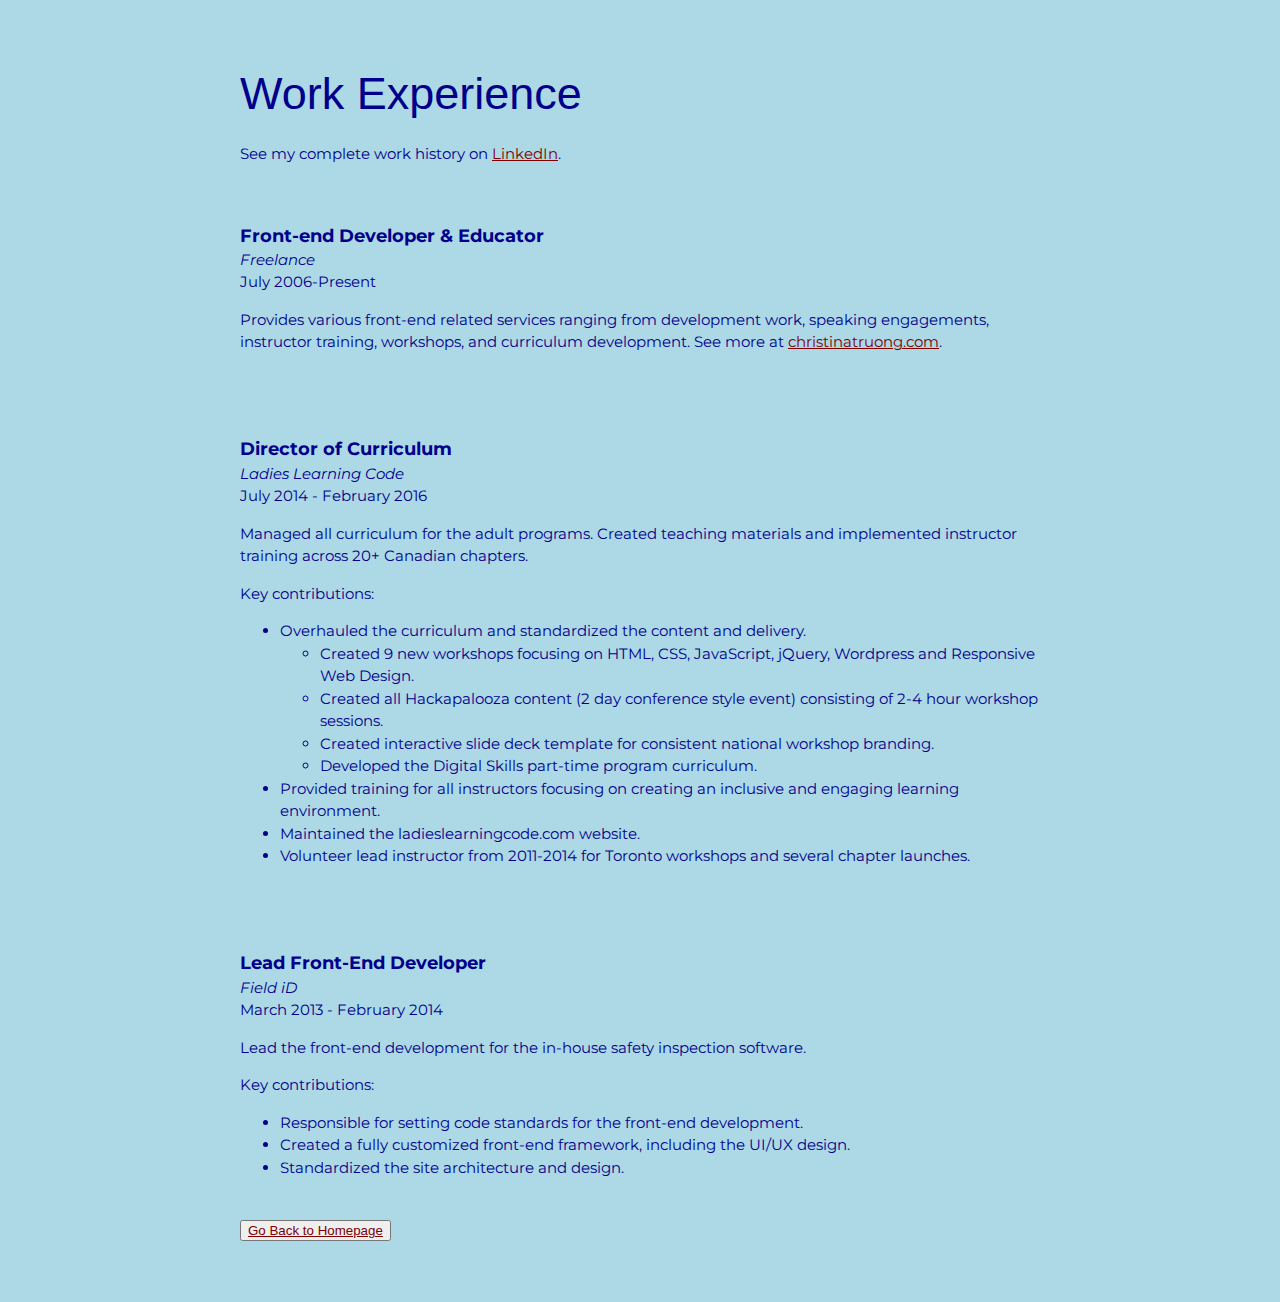
==== work-experience.html @ 4df18aaf "part2" ====
<!DOCTYPE html>
<html lang="en">

<head>
    <meta charset="UTF-8">
    <meta name="viewport" content="width=device-width, initial-scale=1.0">
    <title>Work Experience</title>
    <link href="https://fonts.googleapis.com/css?family=Caveat|Montserrat:400,600&display=swap" rel="stylesheet">
    <link rel="stylesheet" href="css/styles.css">
</head>

<body>
    <main>
        <!-- ****************  WORK EXPERIENCE  ******************** -->
        <section class="work-experience">
            <div class="content-wrap item-details divider">
                <h2>Work Experience</h2>
                <p>See my complete work history on <a href="https://www.linkedin.com/in/christinatruong/">LinkedIn</a>.</p>

                <!-- Job 1 -->
                <section class="job-item">
                    <div class="job-details">
                        <h3>Front-end Developer & Educator</h3>
                        <p>Freelance</p>
                        <p>July 2006-Present</p>
                    </div>
                    <div class="job-summary">
                        <p>Provides various front-end related services ranging from development work, speaking engagements, instructor training, workshops, and curriculum development. See more at <a href="http://christinatruong.com">christinatruong.com</a>.</p>
                    </div>
                </section>

                <!-- Job 2 -->
                <section class="job-item">
                    <div class="job-details">
                        <h3>Director of Curriculum</h3>
                        <p>Ladies Learning Code</p>
                        <p>July 2014 - February 2016</p>
                    </div>
                    <div class="job-summary">
                        <p>Managed all curriculum for the adult programs. Created teaching materials and implemented instructor training across 20+ Canadian chapters.</p>
                        <p>Key contributions:</p>
                        <ul>
                            <li>Overhauled the curriculum and standardized the content and delivery.
                                <ul>
                                    <li>Created 9 new workshops focusing on HTML, CSS, JavaScript, jQuery, Wordpress and Responsive Web Design.</li>
                                    <li>Created all Hackapalooza content (2 day conference style event) consisting of 2-4 hour workshop sessions.</li>
                                    <li>Created interactive slide deck template for consistent national workshop branding.</li>
                                    <li>Developed the Digital Skills part-time program curriculum.</li>
                                </ul>
                            </li>
                            <li>Provided training for all instructors focusing on creating an inclusive and engaging learning environment.</li>
                            <li>Maintained the ladieslearningcode.com website.</li>
                            <li>Volunteer lead instructor from 2011-2014 for Toronto workshops and several chapter launches.</li>
                        </ul>
                    </div>
                </section>

                <!-- Job 3 -->
                <section class="job-item">
                    <div class="job-details">
                        <h3>Lead Front-End Developer</h3>
                        <p>Field iD</p>
                        <p>March 2013 - February 2014</p>
                    </div>
                    <div class="job-summary">
                        <p>Lead the front-end development for the in-house safety inspection software.</p>
                        <p>Key contributions:</p>
                        <ul>
                            <li>Responsible for setting code standards for the front-end development.</li>
                            <li>Created a fully customized front-end framework, including the UI/UX design.</li>
                            <li>Standardized the site architecture and design.</li>
                        </ul>
                    </div>
                </section>
                <button>
                    <a class="pageref" href="index.html" target="_self">Go Back to Homepage</a>
                </button>
            </div>
        </section>
    </main>
</body>

</html>
---- css/styles.css ----
/*
COLOR PALETTE
https://coolors.co/f7fff7-343434-2f3061-ffe66d-a1c6d7
#F7FFF7 - almost white
#343434 - dark gray - almost black
#2F3061 - blue dark
#FFE66D - yellow
#A1C6D7 - blue light
*/


/* Global styles
------------------------------------*/
html {
  box-sizing: border-box;
}
*, *:before, *:after {
  box-sizing: inherit;
}

body {
  color: darkblue ;
  margin: 0;
  padding: 0;
  font-family: 'Montserrat', sans-serif;
  font-size: 15px;
  line-height: 1.5;
}
img {
  width: 300px;
}
a {
  color: maroon;
}
a:hover {
  text-decoration: none;
}
h1 {
  font-size: 100px;
  line-height: 1;
}
h2 {
  font-size: 45px;
}
h1, h2 {
  font-family: 'Oswald', sans-serif;
  font-weight: 400;
  margin: 0;
}
.content-wrap {
  max-width: 800px;
  width: 85%;
  margin: 0 auto;
  padding: 60px 0;
}
h3 {
  margin-bottom: 0;
}
.item-details h3 + p {
  font-style: italic;
}
.item-details h3 ~ p {
  margin: 0;
}
.divider > section {
  border-bottom: 1px lightyellow ;
  padding: 25px 0;
}
.divider > section:last-of-type {
  border-bottom: none;
}


/* Profile
------------------------------------*/
header {
  background: #A1C6D7;
  color: middle orange;
}


/* Projects
------------------------------------*/
.projects {
  background: lightyellow;
}
.projects a {
  color: maroon;
}
.projects .btn {
  color: white;
  background: #2F3061;
  text-decoration: none;
  padding: 8px;
  border-radius: 4px;
  display: inline-block;
}
.projects .btn:hover {
  background: rgba(47, 48, 97, 80%);
}
.project-item {
  overflow: hidden;
}
.project-item h3 {
  margin-top: 0;
}


/* Work Experience
------------------------------------*/
.work-experience {
  background: lightblue;
}



/* Education
------------------------------------*/
.education {
  background-image: url(../images/post-its.jpg);
  background-size: cover;
  background-position: top right;
  padding-bottom: 300px;
}
.education p {
  width: 60%;
}


/* Contact Info
------------------------------------*/
footer {
  background: middle gray;
  color: black;
}
.contact-list {
  list-style-type: none;
  padding: 0;
}
.contact-list a {
  padding: 15px;
  display: inline-block;
}
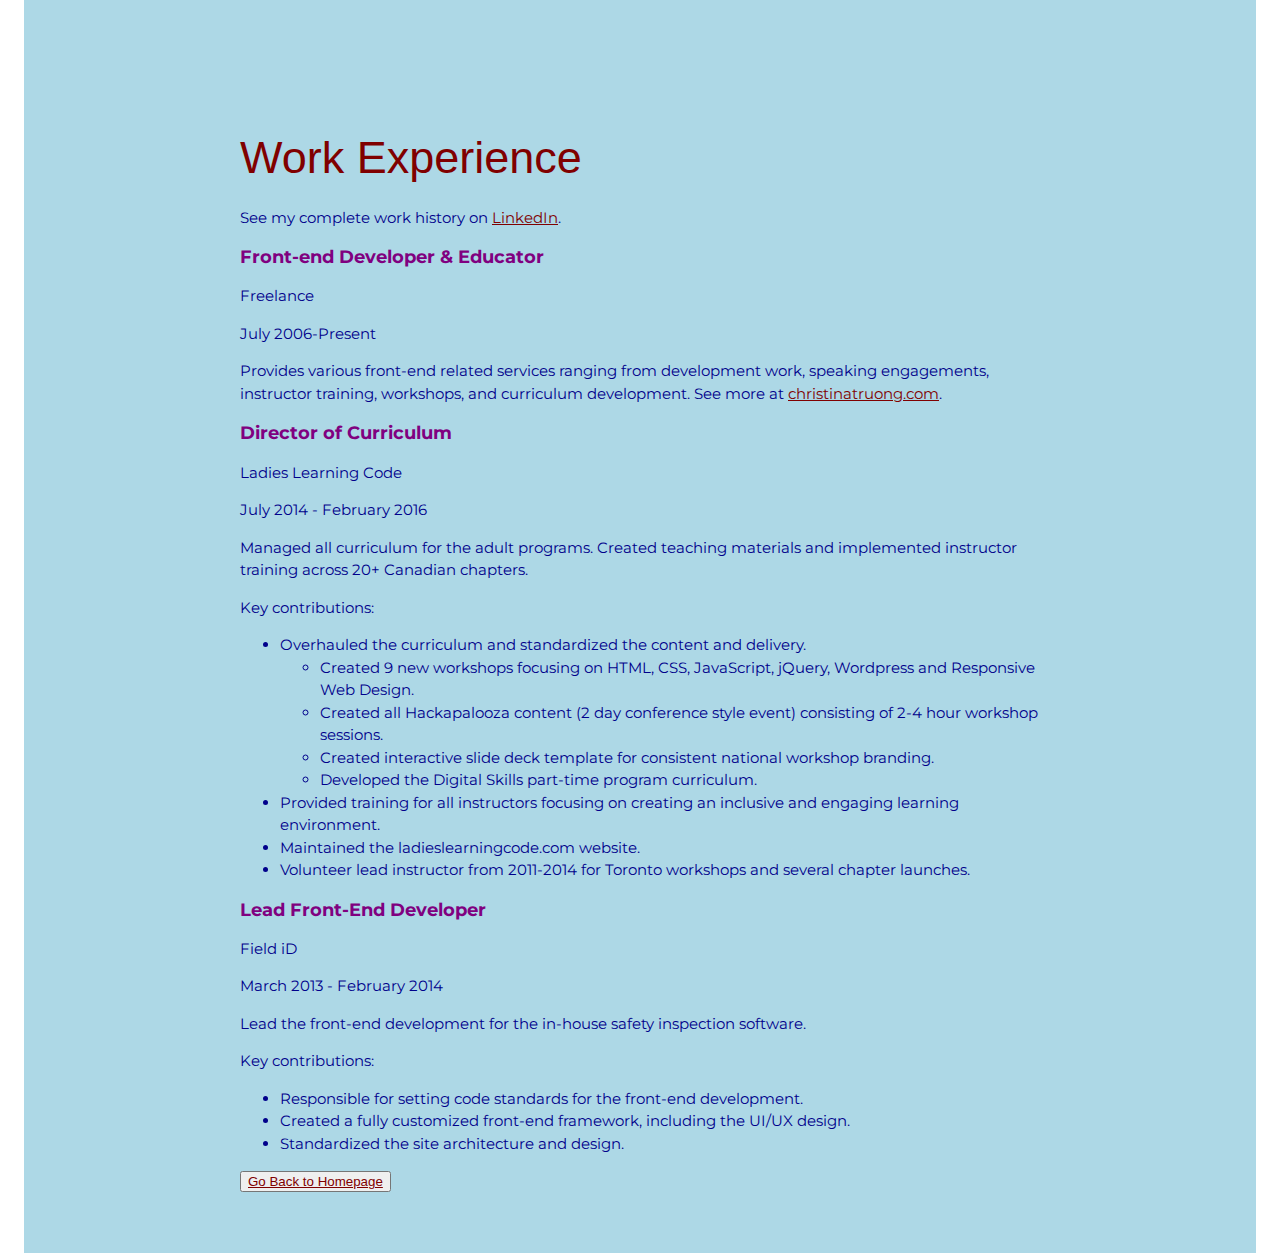
==== commit c08e0ffa: "Correction of part2" ====
--- a/work-experience.html
+++ b/work-experience.html
@@ -13,7 +13,7 @@
     <main>
         <!-- ****************  WORK EXPERIENCE  ******************** -->
         <section class="work-experience">
-            <div class="content-wrap item-details divider">
+            <div class="content-wrap">
                 <h2>Work Experience</h2>
                 <p>See my complete work history on <a href="https://www.linkedin.com/in/christinatruong/">LinkedIn</a>.</p>
 
--- a/css/styles.css
+++ b/css/styles.css
@@ -109,9 +109,20 @@
 /* Work Experience
 ------------------------------------*/
 .work-experience {
+  margin: 0px 24px;
   background: lightblue;
+ 
 }
 
+.work-experience h2{
+  color: maroon;
+  padding-top: 64px;
+}
+
+.work-experience h3 {
+  color: purple;
+  margin-top: 0px;
+}
 
 
 /* Education
@@ -126,11 +137,31 @@
   width: 60%;
 }
 
+/* My Hobbies
+------------------------------------*/
+.hobbies {
+  margin: 0 ;
+  padding: 0 ;
+  padding-bottom: 100px;
+  background: pink;
+  overflow: hidden;
+  
+}
+
+.hobbies img {
+  float: left;
+  width: 33%;
+  padding: 0 16px;
+  
+}
+
+
+
 
 /* Contact Info
 ------------------------------------*/
 footer {
-  background: middle gray;
+  background: lightblue;
   color: black;
 }
 .contact-list {
